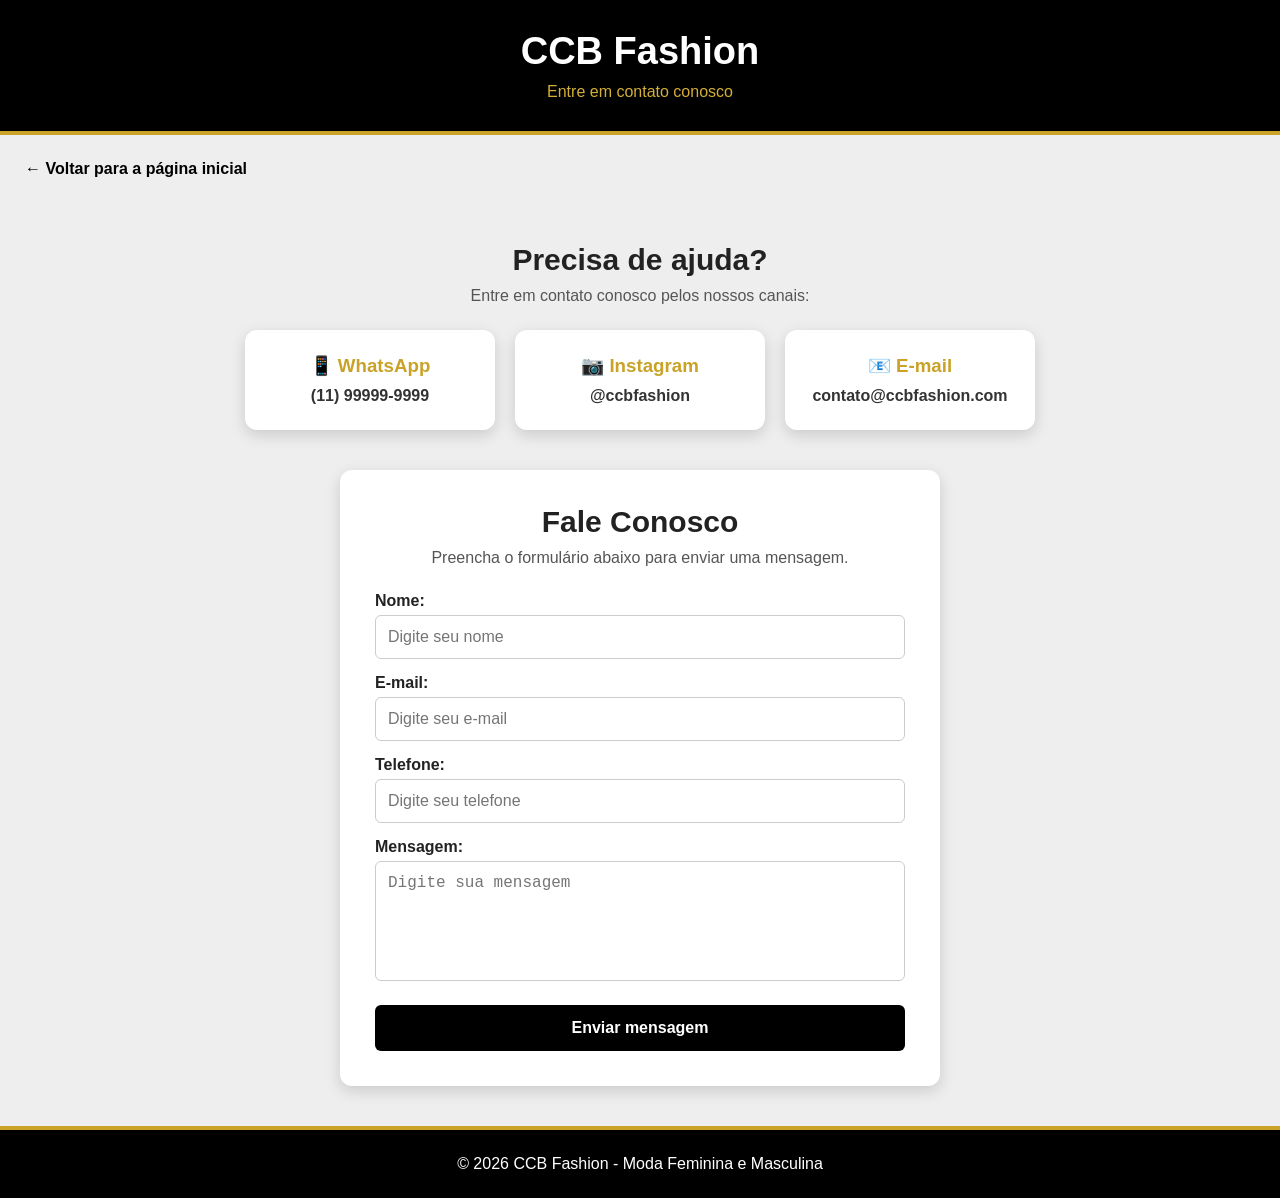
==== cadastro.html @ 3a017d62 "Add files via upload" ====
<!DOCTYPE html>
<html lang="pt-BR">

<head>
    <meta charset="UTF-8">
    <meta name="viewport" content="width=device-width, initial-scale=1.0">

    <title>CCB Fashion - Contato</title>

    <style>

        * {
            box-sizing: border-box;
            margin: 0;
            padding: 0;
        }

        body {
            font-family: Arial, sans-serif;
            background-color: #eeeeee;
            color: #222;
        }

        /* CABEÇALHO */

        header {
            background-color: #000000;
            color: white;
            text-align: center;
            padding: 30px;
            border-bottom: 4px solid #c9a227;
        }

        header h1 {
            font-size: 38px;
        }

        header p {
            margin-top: 10px;
            color: #d4af37;
        }

        /* VOLTAR */

        .voltar {
            display: inline-block;
            margin: 25px;
            color: #000;
            text-decoration: none;
            font-weight: bold;
        }

        .voltar:hover {
            color: #c9a227;
        }

        /* AJUDA */

        .ajuda {
            max-width: 900px;
            margin: 20px auto;
            padding: 20px;
            text-align: center;
        }

        .ajuda h2 {
            font-size: 30px;
            margin-bottom: 10px;
        }

        .ajuda > p {
            color: #555;
            margin-bottom: 25px;
        }

        .contatos {
            display: flex;
            justify-content: center;
            gap: 20px;
            flex-wrap: wrap;
        }

        .contato-item {
            background-color: white;
            width: 250px;
            padding: 25px;
            border-radius: 12px;
            box-shadow: 0 5px 15px rgba(0,0,0,0.15);
            transition: 0.3s;
        }

        .contato-item:hover {
            transform: translateY(-5px);
            border: 2px solid #c9a227;
        }

        .contato-item h3 {
            margin-bottom: 10px;
            color: #c9a227;
        }

        .contato-item a {
            color: #333;
            text-decoration: none;
            font-weight: bold;
        }

        .contato-item a:hover {
            color: #c9a227;
        }

        /* FORMULÁRIO */

        .contato {
            max-width: 600px;
            margin: 20px auto 40px;
            background-color: white;
            padding: 35px;
            border-radius: 12px;
            box-shadow: 0 5px 15px rgba(0,0,0,0.15);
        }

        .contato h2 {
            text-align: center;
            margin-bottom: 10px;
            font-size: 30px;
        }

        .contato > p {
            text-align: center;
            margin-bottom: 25px;
            color: #555;
        }

        label {
            display: block;
            margin-top: 15px;
            margin-bottom: 5px;
            font-weight: bold;
        }

        input,
        textarea {
            width: 100%;
            padding: 12px;
            border: 1px solid #ccc;
            border-radius: 6px;
            font-size: 16px;
        }

        textarea {
            height: 120px;
            resize: none;
        }

        button {
            width: 100%;
            margin-top: 20px;
            padding: 14px;
            background-color: #000000;
            color: white;
            border: none;
            border-radius: 6px;
            font-size: 16px;
            font-weight: bold;
            cursor: pointer;
        }

        button:hover {
            background-color: #c9a227;
            color: #000;
        }

        /* RODAPÉ */

        footer {
            padding: 25px;
            background-color: #000000;
            color: white;
            text-align: center;
            border-top: 4px solid #c9a227;
        }

    </style>

</head>

<body>

    <!-- CABEÇALHO -->

    <header>

        <h1>CCB Fashion</h1>

        <p>Entre em contato conosco</p>

    </header>


    <!-- VOLTAR -->

    <a href="index.html" class="voltar">
        ← Voltar para a página inicial
    </a>


    <!-- AJUDA -->

    <section class="ajuda">

        <h2>Precisa de ajuda?</h2>

        <p>
            Entre em contato conosco pelos nossos canais:
        </p>

        <div class="contatos">


            <!-- WHATSAPP -->

            <div class="contato-item">

                <h3>📱 WhatsApp</h3>

                <a
                    href="https://wa.me/5511999999999"
                    target="_blank"
                >
                    (11) 99999-9999
                </a>

            </div>


            <!-- INSTAGRAM -->

            <div class="contato-item">

                <h3>📷 Instagram</h3>

                <a
                    href="https://www.instagram.com/ccbfashion/"
                    target="_blank"
                >
                    @ccbfashion
                </a>

            </div>


            <!-- EMAIL -->

            <div class="contato-item">

                <h3>📧 E-mail</h3>

                <a
                    href="mailto:contato@ccbfashion.com"
                >
                    contato@ccbfashion.com
                </a>

            </div>

        </div>

    </section>


    <!-- FALE CONOSCO -->

    <section class="contato">

        <h2>Fale Conosco</h2>

        <p>
            Preencha o formulário abaixo para enviar uma mensagem.
        </p>

        <form>

            <label for="nome">
                Nome:
            </label>

            <input
                type="text"
                id="nome"
                placeholder="Digite seu nome"
            >


            <label for="email">
                E-mail:
            </label>

            <input
                type="email"
                id="email"
                placeholder="Digite seu e-mail"
            >


            <label for="telefone">
                Telefone:
            </label>

            <input
                type="tel"
                id="telefone"
                placeholder="Digite seu telefone"
            >


            <label for="mensagem">
                Mensagem:
            </label>

            <textarea
                id="mensagem"
                placeholder="Digite sua mensagem"
            ></textarea>


            <button type="submit">
                Enviar mensagem
            </button>

        </form>

    </section>


    <!-- RODAPÉ -->

    <footer>

        <p>
            © 2026 CCB Fashion - Moda Feminina e Masculina
        </p>

    </footer>

</body>

</html>
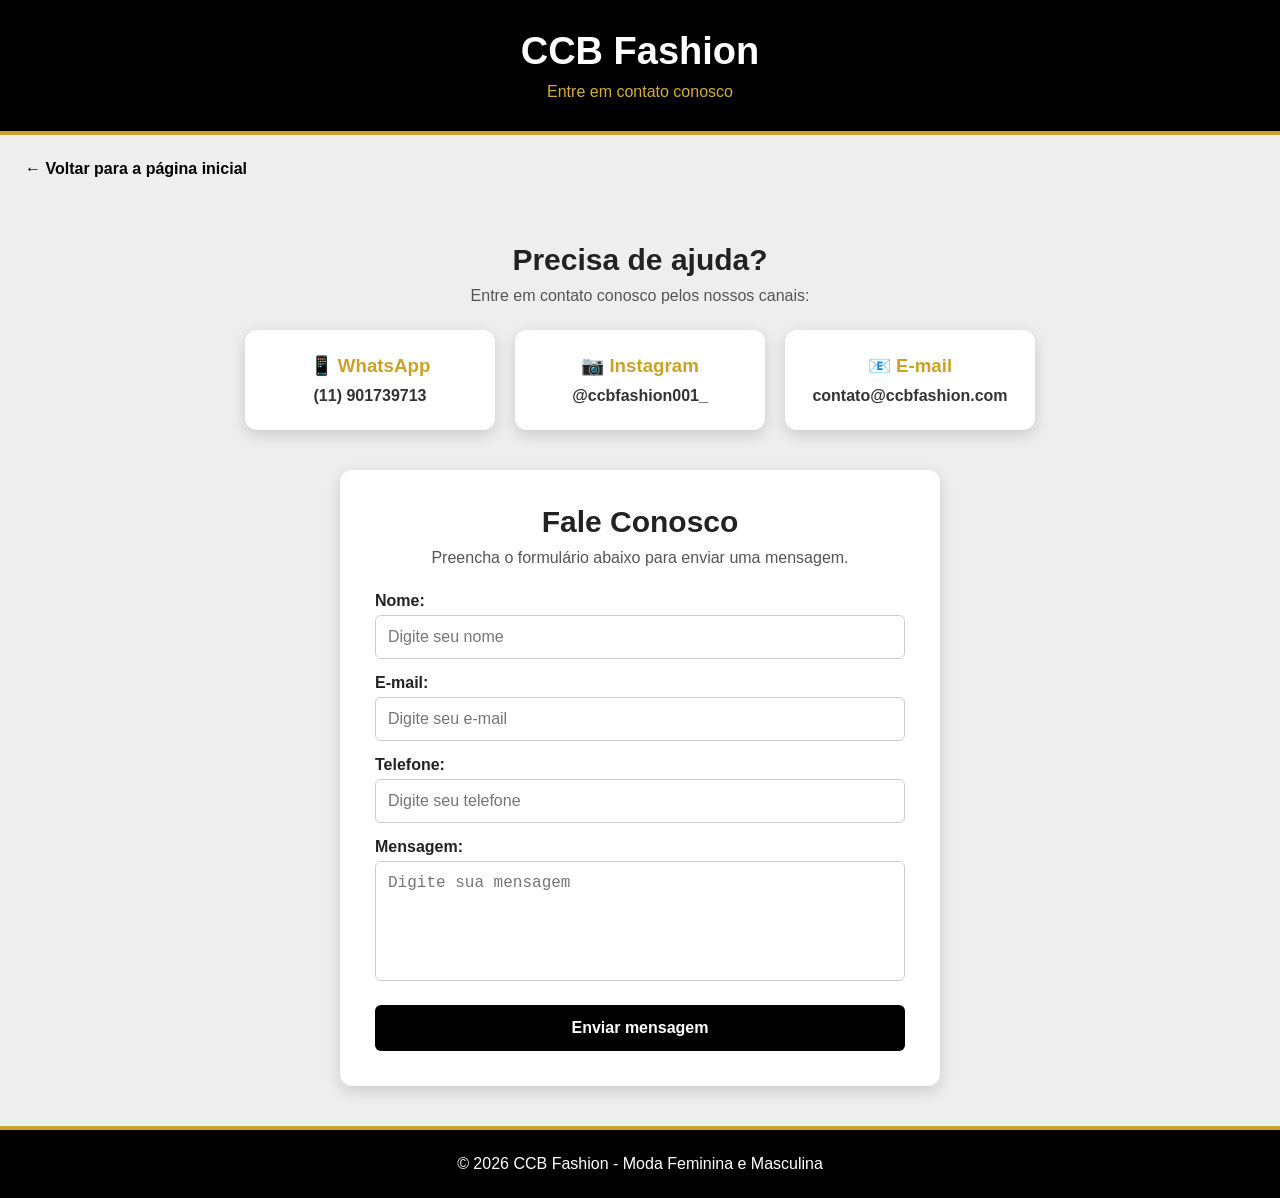
==== commit e1754e46: "Add files via upload" ====
--- a/cadastro.html
+++ b/cadastro.html
@@ -225,10 +225,10 @@
                 <h3>📱 WhatsApp</h3>
 
                 <a
-                    href="https://wa.me/5511999999999"
+                    href="https://wa.me/5511959739469"
                     target="_blank"
                 >
-                    (11) 99999-9999
+                    (11) 901739713
                 </a>
 
             </div>
@@ -244,7 +244,7 @@
                     href="https://www.instagram.com/ccbfashion/"
                     target="_blank"
                 >
-                    @ccbfashion
+                    @ccbfashion001_
                 </a>
 
             </div>
